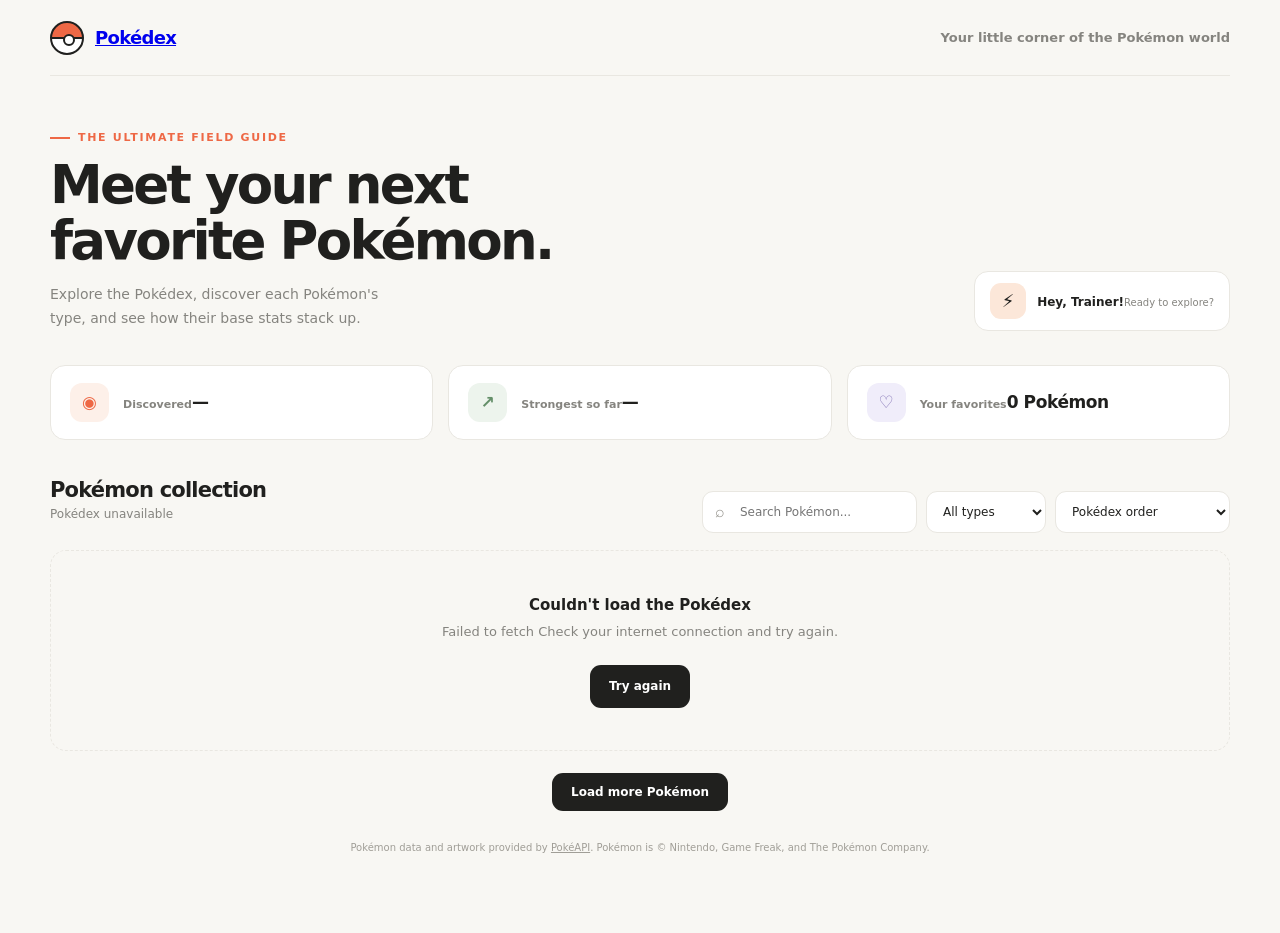
==== index.html @ b1914e67 "renamed index.html" ====
<!DOCTYPE html>
<html lang="en">
<head>
    <meta charset="UTF-8">
    <meta name="viewport" content="width=device-width, initial-scale=1.0">
    <meta name="theme-color" content="#f8f7f3">
    <title>Pokédex — Discover your next favorite</title>
    <style>
        :root {
            color-scheme: light;
            --ink: #20201e;
            --muted: #85847f;
            --paper: #f8f7f3;
            --surface: #fff;
            --line: #e9e7e1;
            --accent: #ee6845;
            --green: #7eaa82;
            --shadow: 0 12px 35px rgb(38 34 25 / 7%);
            font-family: Inter, ui-sans-serif, system-ui, -apple-system, BlinkMacSystemFont, "Segoe UI", sans-serif;
        }

        * { box-sizing: border-box; }
        body { margin: 0; background: var(--paper); color: var(--ink); }
        button, input, select { font: inherit; }
        button { color: inherit; }
        .shell { width: min(1180px, calc(100% - 48px)); margin: 0 auto; }

        .topbar {
            height: 76px;
            display: flex;
            align-items: center;
            justify-content: space-between;
            border-bottom: 1px solid var(--line);
        }
        .brand { display: inline-flex; align-items: center; gap: 11px; font-size: 18px; font-weight: 850; letter-spacing: -0.7px; }
        .brand-mark {
            width: 34px; height: 34px; position: relative; overflow: hidden;
            border: 2px solid var(--ink); border-radius: 50%; background: linear-gradient(to bottom, var(--accent) 0 47%, var(--ink) 47% 54%, #fff 54%);
        }
        .brand-mark::after { content: ""; position: absolute; width: 8px; height: 8px; border: 2px solid var(--ink); border-radius: 50%; background: #fff; top: 11px; left: 11px; }
        .nav-note { color: var(--muted); font-size: 13px; font-weight: 600; }

        main { padding: 55px 0 70px; }
        .intro { display: flex; align-items: flex-end; justify-content: space-between; gap: 28px; margin-bottom: 34px; }
        .eyebrow { display: flex; align-items: center; gap: 8px; margin: 0 0 13px; color: var(--accent); font-size: 11px; font-weight: 800; letter-spacing: 1.7px; text-transform: uppercase; }
        .eyebrow::before { content: ""; width: 20px; height: 2px; background: currentColor; }
        h1 { margin: 0; font-size: clamp(34px, 5vw, 53px); line-height: 1.06; letter-spacing: -2.7px; }
        .intro-copy { max-width: 345px; margin: 14px 0 0; color: var(--muted); font-size: 14px; line-height: 1.7; }
        .trainer-badge { display: flex; align-items: center; gap: 11px; flex: 0 0 auto; padding: 11px 15px; border: 1px solid var(--line); border-radius: 14px; background: var(--surface); }
        .trainer-avatar { display: grid; width: 36px; height: 36px; place-items: center; border-radius: 11px; background: #fce7d9; font-size: 18px; }
        .trainer-title { font-size: 12px; font-weight: 800; }
        .trainer-subtitle { margin-top: 3px; color: var(--muted); font-size: 10px; }

        .summary { display: grid; grid-template-columns: repeat(3, 1fr); gap: 15px; margin-bottom: 38px; }
        .summary-card { display: flex; align-items: center; gap: 14px; padding: 17px 19px; border: 1px solid var(--line); border-radius: 15px; background: var(--surface); }
        .summary-icon { display: grid; width: 39px; height: 39px; place-items: center; border-radius: 12px; background: #fdf0e9; color: var(--accent); font-size: 17px; font-weight: 800; }
        .summary-card:nth-child(2) .summary-icon { background: #edf4ed; color: #648f69; }
        .summary-card:nth-child(3) .summary-icon { background: #f0edfa; color: #8170b4; }
        .summary-label { color: var(--muted); font-size: 11px; font-weight: 650; }
        .summary-value { margin-top: 3px; font-size: 17px; font-weight: 850; letter-spacing: -0.4px; }

        .collection-heading { display: flex; align-items: flex-end; justify-content: space-between; gap: 16px; margin-bottom: 17px; }
        h2 { margin: 0; font-size: 21px; letter-spacing: -0.8px; }
        .result-count { margin-top: 5px; color: var(--muted); font-size: 12px; }
        .filters { display: flex; align-items: center; gap: 9px; }
        .search-wrap { position: relative; }
        .search-icon { position: absolute; top: 50%; left: 13px; color: #95938d; font-size: 16px; transform: translateY(-52%); pointer-events: none; }
        .search-input, .filter-select {
            height: 42px; border: 1px solid var(--line); border-radius: 11px; outline: none; background: var(--surface); color: var(--ink); font-size: 12px;
        }
        .search-input { width: 215px; padding: 0 13px 0 37px; }
        .filter-select { min-width: 120px; padding: 0 30px 0 12px; cursor: pointer; }
        .search-input:focus, .filter-select:focus { border-color: var(--accent); box-shadow: 0 0 0 3px rgb(238 104 69 / 12%); }

        .pokemon-grid { display: grid; grid-template-columns: repeat(4, minmax(0, 1fr)); gap: 16px; }
        .pokemon-card {
            position: relative; overflow: hidden; min-width: 0; padding: 15px 16px 17px;
            border: 1px solid var(--line); border-radius: 17px; background: var(--surface);
            transition: transform 180ms ease, box-shadow 180ms ease;
        }
        .pokemon-card:hover { transform: translateY(-4px); box-shadow: var(--shadow); }
        .card-top { display: flex; align-items: center; justify-content: space-between; position: relative; z-index: 1; }
        .pokemon-number { color: #9b9992; font-size: 11px; font-weight: 750; }
        .favorite-button { display: grid; width: 30px; height: 30px; place-items: center; border: 0; border-radius: 50%; background: #f7f6f2; color: #98968f; font-size: 17px; cursor: pointer; transition: color 150ms, background 150ms; }
        .favorite-button:hover, .favorite-button.is-favorite { background: #fff0ed; color: #e65f4d; }
        .artwork {
            position: relative; display: grid; height: 150px; margin: 0 -3px 5px; place-items: center;
            border-radius: 12px; background: var(--tint, #f4f3ee);
        }
        .artwork::before { content: ""; position: absolute; width: 106px; height: 106px; border-radius: 50%; background: rgb(255 255 255 / 48%); }
        .artwork img { position: relative; width: 138px; height: 138px; object-fit: contain; filter: drop-shadow(0 9px 7px rgb(43 39 29 / 12%)); }
        .pokemon-name { overflow: hidden; margin: 10px 0 9px; font-size: 17px; font-weight: 850; letter-spacing: -0.45px; text-overflow: ellipsis; text-transform: capitalize; white-space: nowrap; }
        .card-details { display: flex; align-items: center; justify-content: space-between; gap: 8px; }
        .type-list { display: flex; gap: 5px; }
        .type-tag { padding: 5px 8px; border-radius: 20px; background: var(--type-bg, #efefec); color: var(--type-ink, #686761); font-size: 9px; font-weight: 800; text-transform: capitalize; }
        .power { color: var(--muted); font-size: 10px; font-weight: 700; white-space: nowrap; }
        .power strong { color: var(--ink); font-size: 13px; }
        .stat-bar { height: 4px; overflow: hidden; margin-top: 13px; border-radius: 4px; background: #efeee9; }
        .stat-fill { height: 100%; border-radius: inherit; background: var(--accent); }
        .stat-label { display: flex; justify-content: space-between; margin-top: 6px; color: #929088; font-size: 9px; }

        .message { grid-column: 1 / -1; padding: 42px 20px; border: 1px dashed var(--line); border-radius: 16px; color: var(--muted); text-align: center; font-size: 13px; line-height: 1.6; }
        .message strong { display: block; margin-bottom: 5px; color: var(--ink); font-size: 15px; }
        .retry-button, .load-more {
            display: block; margin: 22px auto 0; padding: 12px 19px; border: 0; border-radius: 11px;
            background: var(--ink); color: #fff; font-size: 12px; font-weight: 750; cursor: pointer; transition: background 150ms;
        }
        .retry-button:hover, .load-more:hover { background: var(--accent); }
        .load-more:disabled { opacity: .6; cursor: wait; }
        .footer-note { margin-top: 31px; color: #a09e97; font-size: 10px; text-align: center; }
        .footer-note a { color: inherit; }

        @media (max-width: 900px) {
            .pokemon-grid { grid-template-columns: repeat(3, minmax(0, 1fr)); }
        }
        @media (max-width: 650px) {
            .shell { width: min(100% - 32px, 520px); }
            .topbar { height: 65px; }
            .nav-note { font-size: 11px; }
            main { padding-top: 37px; }
            .intro { align-items: flex-start; }
            .trainer-badge { display: none; }
            .summary { gap: 8px; margin-bottom: 31px; }
            .summary-card { align-items: flex-start; flex-direction: column; gap: 8px; padding: 12px; }
            .summary-icon { width: 31px; height: 31px; font-size: 14px; }
            .summary-value { font-size: 15px; }
            .collection-heading { align-items: flex-start; flex-direction: column; }
            .filters { width: 100%; }
            .search-wrap { flex: 1; }
            .search-input { width: 100%; }
            .filter-select { min-width: 105px; }
            .pokemon-grid { grid-template-columns: repeat(2, minmax(0, 1fr)); gap: 11px; }
            .pokemon-card { padding: 12px; }
            .artwork { height: 125px; }
            .artwork img { width: 118px; height: 118px; }
        }
        @media (max-width: 370px) {
            .pokemon-grid { grid-template-columns: 1fr; }
            .summary-label { font-size: 10px; }
        }
        @media (prefers-reduced-motion: reduce) {
            *, *::before, *::after { scroll-behavior: auto !important; transition-duration: 0.01ms !important; }
        }
    </style>
</head>
<body>
    <header class="topbar shell">
        <a class="brand" href="#" aria-label="Pokédex home">
            <span class="brand-mark" aria-hidden="true"></span>
            <span>Pokédex</span>
        </a>
        <span class="nav-note">Your little corner of the Pokémon world</span>
    </header>

    <main class="shell">
        <section class="intro" aria-labelledby="page-title">
            <div>
                <p class="eyebrow">The ultimate field guide</p>
                <h1>Meet your next<br>favorite Pokémon.</h1>
                <p class="intro-copy">Explore the Pokédex, discover each Pokémon's type, and see how their base stats stack up.</p>
            </div>
            <div class="trainer-badge">
                <span class="trainer-avatar" aria-hidden="true">⚡</span>
                <span><span class="trainer-title">Hey, Trainer!</span><span class="trainer-subtitle">Ready to explore?</span></span>
            </div>
        </section>

        <section class="summary" aria-label="Pokédex overview">
            <article class="summary-card">
                <span class="summary-icon" aria-hidden="true">◉</span>
                <span><span class="summary-label">Discovered</span><span class="summary-value" id="discovered-count">—</span></span>
            </article>
            <article class="summary-card">
                <span class="summary-icon" aria-hidden="true">↗</span>
                <span><span class="summary-label">Strongest so far</span><span class="summary-value" id="strongest-name">—</span></span>
            </article>
            <article class="summary-card">
                <span class="summary-icon" aria-hidden="true">♡</span>
                <span><span class="summary-label">Your favorites</span><span class="summary-value" id="favorite-count">0 Pokémon</span></span>
            </article>
        </section>

        <section aria-labelledby="collection-title">
            <div class="collection-heading">
                <div>
                    <h2 id="collection-title">Pokémon collection</h2>
                    <p class="result-count" id="result-count" aria-live="polite">Loading your Pokédex...</p>
                </div>
                <div class="filters">
                    <label class="search-wrap">
                        <span class="search-icon" aria-hidden="true">⌕</span>
                        <input class="search-input" id="search-input" type="search" placeholder="Search Pokémon..." aria-label="Search Pokémon by name, number, or type">
                    </label>
                    <label>
                        <span class="sr-only" hidden>Filter by type</span>
                        <select class="filter-select" id="type-filter" aria-label="Filter by type">
                            <option value="all">All types</option>
                        </select>
                    </label>
                    <label>
                        <span class="sr-only" hidden>Sort Pokémon</span>
                        <select class="filter-select" id="sort-filter" aria-label="Sort Pokémon">
                            <option value="number">Pokédex order</option>
                            <option value="power-desc">Power: high to low</option>
                            <option value="power-asc">Power: low to high</option>
                            <option value="name">Name: A to Z</option>
                        </select>
                    </label>
                </div>
            </div>
            <div class="pokemon-grid" id="pokemon-grid" aria-live="polite" aria-busy="true"></div>
            <button class="load-more" id="load-more" type="button" hidden>Load more Pokémon</button>
        </section>
        <p class="footer-note">Pokémon data and artwork provided by <a href="https://pokeapi.co/" target="_blank" rel="noreferrer">PokéAPI</a>. Pokémon is © Nintendo, Game Freak, and The Pokémon Company.</p>
    </main>

    <script>
        const API_BASE = "https://pokeapi.co/api/v2";
        const PAGE_SIZE = 24;
        const typeColors = {
            normal: ["#efeee9", "#716f68"], fire: ["#fce8df", "#c65b3c"], water: ["#e3eef9", "#4d79aa"],
            electric: ["#fcf2d6", "#a77c18"], grass: ["#e7f1e3", "#5e8954"], ice: ["#e2f3f3", "#548c8d"],
            fighting: ["#f7e4e2", "#a74e49"], poison: ["#f0e5f2", "#875a91"], ground: ["#f4ebdc", "#987744"],
            flying: ["#eceafa", "#7167a5"], psychic: ["#fae5ed", "#ae5378"], bug: ["#edf1dc", "#768644"],
            rock: ["#eee9dc", "#877a54"], ghost: ["#eae7f3", "#6d638e"], dragon: ["#e8e6f7", "#6757a6"],
            dark: ["#e9e6e4", "#665d58"], steel: ["#e7ebef", "#687583"], fairy: ["#f8e7f0", "#a65d80"]
        };

        const pokemonGrid = document.getElementById("pokemon-grid");
        const searchInput = document.getElementById("search-input");
        const typeFilter = document.getElementById("type-filter");
        const sortFilter = document.getElementById("sort-filter");
        const loadMoreButton = document.getElementById("load-more");
        const resultCount = document.getElementById("result-count");
        const pokemon = [];
        const favorites = new Set();
        let offset = 0;
        let totalPokemon = 0;
        let isLoading = false;

        function capitalize(value) {
            return value.charAt(0).toUpperCase() + value.slice(1);
        }

        function setMessage(title, description, canRetry = false) {
            pokemonGrid.replaceChildren();
            const message = document.createElement("div");
            message.className = "message";
            const heading = document.createElement("strong");
            heading.textContent = title;
            message.append(heading, document.createTextNode(description));
            if (canRetry) {
                const retry = document.createElement("button");
                retry.className = "retry-button";
                retry.type = "button";
                retry.textContent = "Try again";
                retry.addEventListener("click", loadPokemon);
                message.append(retry);
            }
            pokemonGrid.append(message);
        }

        function updateSummary() {
            document.getElementById("discovered-count").textContent = pokemon.length.toLocaleString();
            document.getElementById("favorite-count").textContent = `${favorites.size} ${favorites.size === 1 ? "Pokémon" : "Pokémon"}`;
            const strongest = pokemon.reduce((best, entry) => entry.power > (best?.power ?? -1) ? entry : best, null);
            document.getElementById("strongest-name").textContent = strongest ? `${capitalize(strongest.name)} · ${strongest.power}` : "—";
        }

        function updateTypeOptions() {
            const selected = typeFilter.value;
            const types = [...new Set(pokemon.flatMap((entry) => entry.types))].sort();
            typeFilter.replaceChildren(new Option("All types", "all"));
            types.forEach((type) => typeFilter.add(new Option(capitalize(type), type)));
            typeFilter.value = types.includes(selected) ? selected : "all";
        }

        function createCard(entry) {
            const card = document.createElement("article");
            card.className = "pokemon-card";

            const top = document.createElement("div");
            top.className = "card-top";
            const number = document.createElement("span");
            number.className = "pokemon-number";
            number.textContent = `#${String(entry.id).padStart(3, "0")}`;

            const favoriteButton = document.createElement("button");
            favoriteButton.className = `favorite-button${favorites.has(entry.id) ? " is-favorite" : ""}`;
            favoriteButton.type = "button";
            favoriteButton.textContent = favorites.has(entry.id) ? "♥" : "♡";
            favoriteButton.setAttribute("aria-label", `${favorites.has(entry.id) ? "Remove" : "Add"} ${capitalize(entry.name)} ${favorites.has(entry.id) ? "from" : "to"} favorites`);
            favoriteButton.setAttribute("aria-pressed", String(favorites.has(entry.id)));
            favoriteButton.addEventListener("click", () => {
                favorites.has(entry.id) ? favorites.delete(entry.id) : favorites.add(entry.id);
                updateSummary();
                renderPokemon();
            });
            top.append(number, favoriteButton);

            const artwork = document.createElement("div");
            artwork.className = "artwork";
            const primaryColor = typeColors[entry.types[0]]?.[0] ?? "#f4f3ee";
            artwork.style.setProperty("--tint", primaryColor);
            const image = document.createElement("img");
            image.src = entry.image;
            image.alt = capitalize(entry.name);
            image.loading = "lazy";
            image.decoding = "async";
            artwork.append(image);

            const name = document.createElement("h3");
            name.className = "pokemon-name";
            name.textContent = entry.name;

            const details = document.createElement("div");
            details.className = "card-details";
            const tags = document.createElement("div");
            tags.className = "type-list";
            entry.types.forEach((type) => {
                const tag = document.createElement("span");
                tag.className = "type-tag";
                tag.textContent = type;
                tag.style.setProperty("--type-bg", typeColors[type]?.[0] ?? "#efefec");
                tag.style.setProperty("--type-ink", typeColors[type]?.[1] ?? "#686761");
                tags.append(tag);
            });
            const power = document.createElement("span");
            power.className = "power";
            power.innerHTML = `PWR <strong>${entry.power}</strong>`;
            details.append(tags, power);

            const statBar = document.createElement("div");
            statBar.className = "stat-bar";
            statBar.setAttribute("role", "img");
            statBar.setAttribute("aria-label", `Base stat total: ${entry.power} out of 720`);
            const statFill = document.createElement("div");
            statFill.className = "stat-fill";
            statFill.style.width = `${Math.min(entry.power / 720 * 100, 100)}%`;
            statBar.append(statFill);
            const statLabel = document.createElement("div");
            statLabel.className = "stat-label";
            statLabel.innerHTML = `<span>Base stat total</span><span>${entry.power} / 720</span>`;

            card.append(top, artwork, name, details, statBar, statLabel);
            return card;
        }

        function renderPokemon() {
            const query = searchInput.value.trim().toLowerCase();
            const selectedType = typeFilter.value;
            const sort = sortFilter.value;
            const filtered = pokemon.filter((entry) => {
                const matchesQuery = !query || entry.name.includes(query) || String(entry.id).includes(query) || entry.types.some((type) => type.includes(query));
                const matchesType = selectedType === "all" || entry.types.includes(selectedType);
                return matchesQuery && matchesType;
            });

            if (sort === "power-desc") filtered.sort((a, b) => b.power - a.power);
            if (sort === "power-asc") filtered.sort((a, b) => a.power - b.power);
            if (sort === "name") filtered.sort((a, b) => a.name.localeCompare(b.name));
            if (sort === "number") filtered.sort((a, b) => a.id - b.id);

            pokemonGrid.replaceChildren();
            if (filtered.length === 0) {
                setMessage("No Pokémon found", "Try another name or choose a different type.");
            } else {
                filtered.forEach((entry) => pokemonGrid.append(createCard(entry)));
            }
            resultCount.textContent = `Showing ${filtered.length} of ${pokemon.length} discovered Pokémon`;
            loadMoreButton.hidden = offset >= totalPokemon || pokemon.length === 0;
            pokemonGrid.setAttribute("aria-busy", String(isLoading));
        }

        async function loadPokemon() {
            if (isLoading) return;
            isLoading = true;
            loadMoreButton.disabled = true;
            loadMoreButton.textContent = "Loading Pokémon...";
            pokemonGrid.setAttribute("aria-busy", "true");
            if (pokemon.length === 0) {
                resultCount.textContent = "Loading your Pokédex...";
                setMessage("Finding Pokémon...", "Fetching the Pokédex and getting your collection ready.");
            }

            try {
                const response = await fetch(`${API_BASE}/pokemon?limit=${PAGE_SIZE}&offset=${offset}`);
                if (!response.ok) throw new Error(`PokéAPI returned ${response.status}.`);
                const page = await response.json();
                const details = await Promise.allSettled(page.results.map(async (item) => {
                    const detailResponse = await fetch(item.url);
                    if (!detailResponse.ok) throw new Error(`Could not load ${item.name}.`);
                    const detail = await detailResponse.json();
                    const image = detail.sprites.other?.["official-artwork"]?.front_default || detail.sprites.front_default;
                    if (!image) throw new Error(`No image is available for ${item.name}.`);
                    return {
                        id: detail.id,
                        name: detail.name,
                        image,
                        types: detail.types.map((type) => type.type.name),
                        power: detail.stats.reduce((sum, stat) => sum + stat.base_stat, 0)
                    };
                }));
                const loaded = details.filter((result) => result.status === "fulfilled").map((result) => result.value);
                if (loaded.length === 0 && page.results.length > 0) throw new Error("Pokémon details could not be loaded.");
                pokemon.push(...loaded);
                offset += page.results.length;
                totalPokemon = page.count;
                updateTypeOptions();
                updateSummary();
                renderPokemon();
                if (loaded.length < page.results.length) {
                    resultCount.textContent = `Showing ${pokemon.length} Pokémon · Some entries could not be loaded`;
                }
            } catch (error) {
                if (pokemon.length === 0) {
                    resultCount.textContent = "Pokédex unavailable";
                    setMessage("Couldn't load the Pokédex", `${error.message} Check your internet connection and try again.`, true);
                } else {
                    resultCount.textContent = `Showing ${pokemon.length} Pokémon · More couldn't be loaded`;
                    renderPokemon();
                }
            } finally {
                isLoading = false;
                loadMoreButton.disabled = false;
                loadMoreButton.textContent = "Load more Pokémon";
                pokemonGrid.setAttribute("aria-busy", "false");
                loadMoreButton.hidden = offset >= totalPokemon || pokemon.length === 0;
            }
        }

        searchInput.addEventListener("input", renderPokemon);
        typeFilter.addEventListener("change", renderPokemon);
        sortFilter.addEventListener("change", renderPokemon);
        loadMoreButton.addEventListener("click", loadPokemon);
        loadPokemon();
    </script>
</body>
</html>
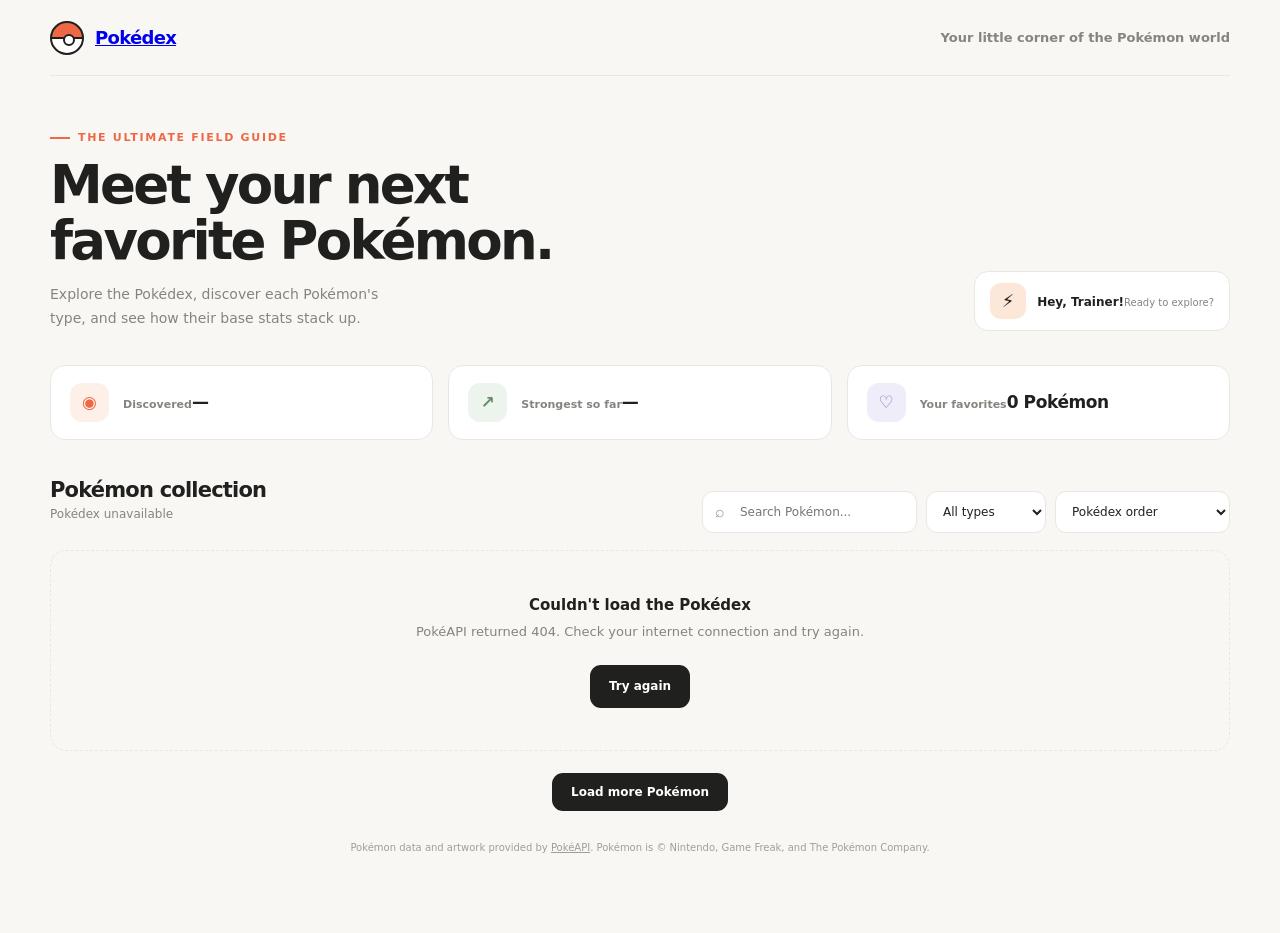
==== commit 7c74bd08: "Configure Pokémon app for Render" ====
--- a/index.html
+++ b/index.html
@@ -215,7 +215,7 @@
     </main>
 
     <script>
-        const API_BASE = "https://pokeapi.co/api/v2";
+        const API_BASE = "/api";
         const PAGE_SIZE = 24;
         const typeColors = {
             normal: ["#efeee9", "#716f68"], fire: ["#fce8df", "#c65b3c"], water: ["#e3eef9", "#4d79aa"],
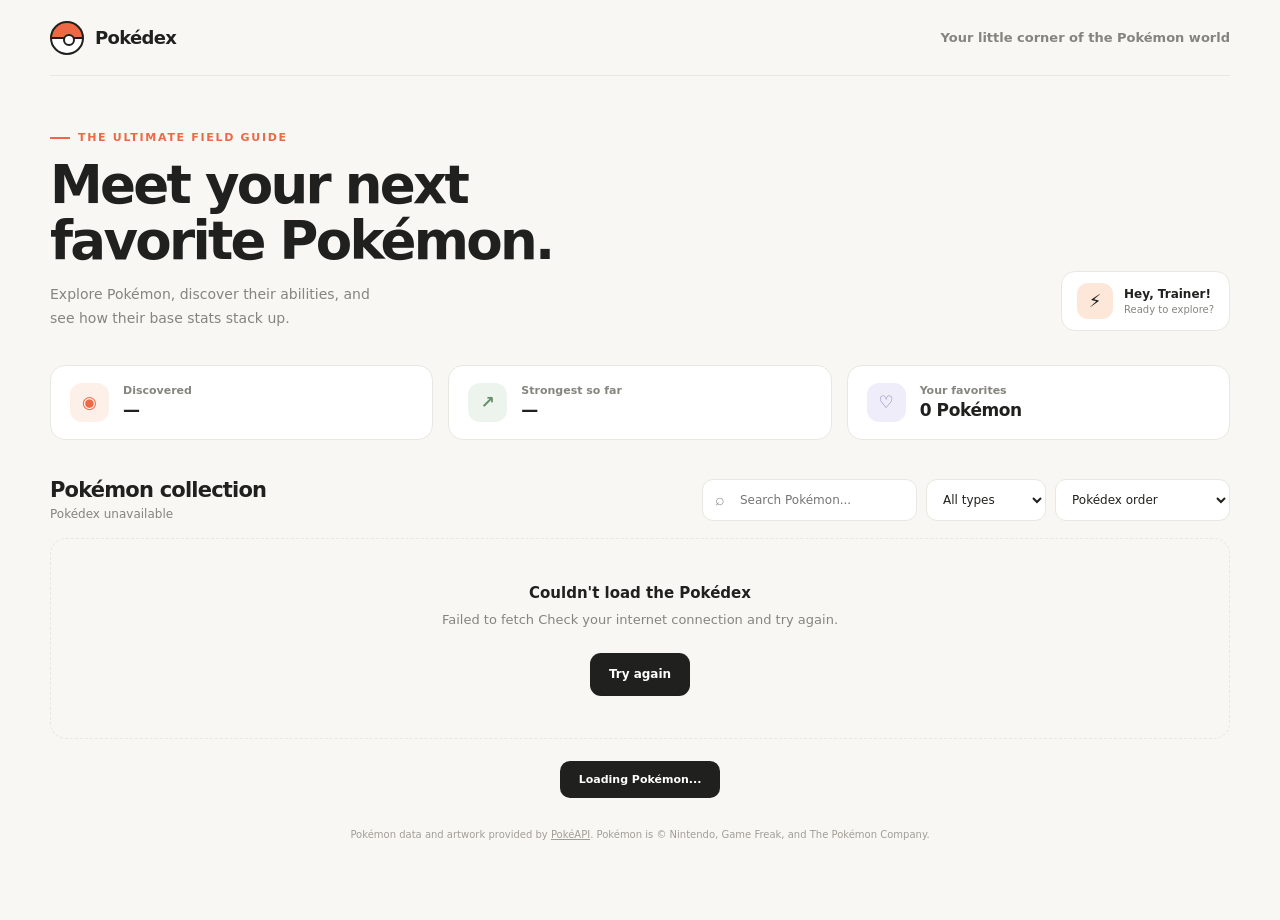
==== commit a720564a: "Separated style from html" ====
--- a/index.html
+++ b/index.html
@@ -4,144 +4,10 @@
     <meta charset="UTF-8">
     <meta name="viewport" content="width=device-width, initial-scale=1.0">
     <meta name="theme-color" content="#f8f7f3">
+    <meta name="description" content="Explore Pokémon, discover their abilities, and compare their power in this Pokédex.">
     <title>Pokédex — Discover your next favorite</title>
-    <style>
-        :root {
-            color-scheme: light;
-            --ink: #20201e;
-            --muted: #85847f;
-            --paper: #f8f7f3;
-            --surface: #fff;
-            --line: #e9e7e1;
-            --accent: #ee6845;
-            --green: #7eaa82;
-            --shadow: 0 12px 35px rgb(38 34 25 / 7%);
-            font-family: Inter, ui-sans-serif, system-ui, -apple-system, BlinkMacSystemFont, "Segoe UI", sans-serif;
-        }
-
-        * { box-sizing: border-box; }
-        body { margin: 0; background: var(--paper); color: var(--ink); }
-        button, input, select { font: inherit; }
-        button { color: inherit; }
-        .shell { width: min(1180px, calc(100% - 48px)); margin: 0 auto; }
-
-        .topbar {
-            height: 76px;
-            display: flex;
-            align-items: center;
-            justify-content: space-between;
-            border-bottom: 1px solid var(--line);
-        }
-        .brand { display: inline-flex; align-items: center; gap: 11px; font-size: 18px; font-weight: 850; letter-spacing: -0.7px; }
-        .brand-mark {
-            width: 34px; height: 34px; position: relative; overflow: hidden;
-            border: 2px solid var(--ink); border-radius: 50%; background: linear-gradient(to bottom, var(--accent) 0 47%, var(--ink) 47% 54%, #fff 54%);
-        }
-        .brand-mark::after { content: ""; position: absolute; width: 8px; height: 8px; border: 2px solid var(--ink); border-radius: 50%; background: #fff; top: 11px; left: 11px; }
-        .nav-note { color: var(--muted); font-size: 13px; font-weight: 600; }
-
-        main { padding: 55px 0 70px; }
-        .intro { display: flex; align-items: flex-end; justify-content: space-between; gap: 28px; margin-bottom: 34px; }
-        .eyebrow { display: flex; align-items: center; gap: 8px; margin: 0 0 13px; color: var(--accent); font-size: 11px; font-weight: 800; letter-spacing: 1.7px; text-transform: uppercase; }
-        .eyebrow::before { content: ""; width: 20px; height: 2px; background: currentColor; }
-        h1 { margin: 0; font-size: clamp(34px, 5vw, 53px); line-height: 1.06; letter-spacing: -2.7px; }
-        .intro-copy { max-width: 345px; margin: 14px 0 0; color: var(--muted); font-size: 14px; line-height: 1.7; }
-        .trainer-badge { display: flex; align-items: center; gap: 11px; flex: 0 0 auto; padding: 11px 15px; border: 1px solid var(--line); border-radius: 14px; background: var(--surface); }
-        .trainer-avatar { display: grid; width: 36px; height: 36px; place-items: center; border-radius: 11px; background: #fce7d9; font-size: 18px; }
-        .trainer-title { font-size: 12px; font-weight: 800; }
-        .trainer-subtitle { margin-top: 3px; color: var(--muted); font-size: 10px; }
-
-        .summary { display: grid; grid-template-columns: repeat(3, 1fr); gap: 15px; margin-bottom: 38px; }
-        .summary-card { display: flex; align-items: center; gap: 14px; padding: 17px 19px; border: 1px solid var(--line); border-radius: 15px; background: var(--surface); }
-        .summary-icon { display: grid; width: 39px; height: 39px; place-items: center; border-radius: 12px; background: #fdf0e9; color: var(--accent); font-size: 17px; font-weight: 800; }
-        .summary-card:nth-child(2) .summary-icon { background: #edf4ed; color: #648f69; }
-        .summary-card:nth-child(3) .summary-icon { background: #f0edfa; color: #8170b4; }
-        .summary-label { color: var(--muted); font-size: 11px; font-weight: 650; }
-        .summary-value { margin-top: 3px; font-size: 17px; font-weight: 850; letter-spacing: -0.4px; }
-
-        .collection-heading { display: flex; align-items: flex-end; justify-content: space-between; gap: 16px; margin-bottom: 17px; }
-        h2 { margin: 0; font-size: 21px; letter-spacing: -0.8px; }
-        .result-count { margin-top: 5px; color: var(--muted); font-size: 12px; }
-        .filters { display: flex; align-items: center; gap: 9px; }
-        .search-wrap { position: relative; }
-        .search-icon { position: absolute; top: 50%; left: 13px; color: #95938d; font-size: 16px; transform: translateY(-52%); pointer-events: none; }
-        .search-input, .filter-select {
-            height: 42px; border: 1px solid var(--line); border-radius: 11px; outline: none; background: var(--surface); color: var(--ink); font-size: 12px;
-        }
-        .search-input { width: 215px; padding: 0 13px 0 37px; }
-        .filter-select { min-width: 120px; padding: 0 30px 0 12px; cursor: pointer; }
-        .search-input:focus, .filter-select:focus { border-color: var(--accent); box-shadow: 0 0 0 3px rgb(238 104 69 / 12%); }
-
-        .pokemon-grid { display: grid; grid-template-columns: repeat(4, minmax(0, 1fr)); gap: 16px; }
-        .pokemon-card {
-            position: relative; overflow: hidden; min-width: 0; padding: 15px 16px 17px;
-            border: 1px solid var(--line); border-radius: 17px; background: var(--surface);
-            transition: transform 180ms ease, box-shadow 180ms ease;
-        }
-        .pokemon-card:hover { transform: translateY(-4px); box-shadow: var(--shadow); }
-        .card-top { display: flex; align-items: center; justify-content: space-between; position: relative; z-index: 1; }
-        .pokemon-number { color: #9b9992; font-size: 11px; font-weight: 750; }
-        .favorite-button { display: grid; width: 30px; height: 30px; place-items: center; border: 0; border-radius: 50%; background: #f7f6f2; color: #98968f; font-size: 17px; cursor: pointer; transition: color 150ms, background 150ms; }
-        .favorite-button:hover, .favorite-button.is-favorite { background: #fff0ed; color: #e65f4d; }
-        .artwork {
-            position: relative; display: grid; height: 150px; margin: 0 -3px 5px; place-items: center;
-            border-radius: 12px; background: var(--tint, #f4f3ee);
-        }
-        .artwork::before { content: ""; position: absolute; width: 106px; height: 106px; border-radius: 50%; background: rgb(255 255 255 / 48%); }
-        .artwork img { position: relative; width: 138px; height: 138px; object-fit: contain; filter: drop-shadow(0 9px 7px rgb(43 39 29 / 12%)); }
-        .pokemon-name { overflow: hidden; margin: 10px 0 9px; font-size: 17px; font-weight: 850; letter-spacing: -0.45px; text-overflow: ellipsis; text-transform: capitalize; white-space: nowrap; }
-        .card-details { display: flex; align-items: center; justify-content: space-between; gap: 8px; }
-        .type-list { display: flex; gap: 5px; }
-        .type-tag { padding: 5px 8px; border-radius: 20px; background: var(--type-bg, #efefec); color: var(--type-ink, #686761); font-size: 9px; font-weight: 800; text-transform: capitalize; }
-        .power { color: var(--muted); font-size: 10px; font-weight: 700; white-space: nowrap; }
-        .power strong { color: var(--ink); font-size: 13px; }
-        .stat-bar { height: 4px; overflow: hidden; margin-top: 13px; border-radius: 4px; background: #efeee9; }
-        .stat-fill { height: 100%; border-radius: inherit; background: var(--accent); }
-        .stat-label { display: flex; justify-content: space-between; margin-top: 6px; color: #929088; font-size: 9px; }
-
-        .message { grid-column: 1 / -1; padding: 42px 20px; border: 1px dashed var(--line); border-radius: 16px; color: var(--muted); text-align: center; font-size: 13px; line-height: 1.6; }
-        .message strong { display: block; margin-bottom: 5px; color: var(--ink); font-size: 15px; }
-        .retry-button, .load-more {
-            display: block; margin: 22px auto 0; padding: 12px 19px; border: 0; border-radius: 11px;
-            background: var(--ink); color: #fff; font-size: 12px; font-weight: 750; cursor: pointer; transition: background 150ms;
-        }
-        .retry-button:hover, .load-more:hover { background: var(--accent); }
-        .load-more:disabled { opacity: .6; cursor: wait; }
-        .footer-note { margin-top: 31px; color: #a09e97; font-size: 10px; text-align: center; }
-        .footer-note a { color: inherit; }
-
-        @media (max-width: 900px) {
-            .pokemon-grid { grid-template-columns: repeat(3, minmax(0, 1fr)); }
-        }
-        @media (max-width: 650px) {
-            .shell { width: min(100% - 32px, 520px); }
-            .topbar { height: 65px; }
-            .nav-note { font-size: 11px; }
-            main { padding-top: 37px; }
-            .intro { align-items: flex-start; }
-            .trainer-badge { display: none; }
-            .summary { gap: 8px; margin-bottom: 31px; }
-            .summary-card { align-items: flex-start; flex-direction: column; gap: 8px; padding: 12px; }
-            .summary-icon { width: 31px; height: 31px; font-size: 14px; }
-            .summary-value { font-size: 15px; }
-            .collection-heading { align-items: flex-start; flex-direction: column; }
-            .filters { width: 100%; }
-            .search-wrap { flex: 1; }
-            .search-input { width: 100%; }
-            .filter-select { min-width: 105px; }
-            .pokemon-grid { grid-template-columns: repeat(2, minmax(0, 1fr)); gap: 11px; }
-            .pokemon-card { padding: 12px; }
-            .artwork { height: 125px; }
-            .artwork img { width: 118px; height: 118px; }
-        }
-        @media (max-width: 370px) {
-            .pokemon-grid { grid-template-columns: 1fr; }
-            .summary-label { font-size: 10px; }
-        }
-        @media (prefers-reduced-motion: reduce) {
-            *, *::before, *::after { scroll-behavior: auto !important; transition-duration: 0.01ms !important; }
-        }
-    </style>
+    <link rel="stylesheet" href="style.css">
+    <script src="script.js" defer></script>
 </head>
 <body>
     <header class="topbar shell">
@@ -156,8 +22,8 @@
         <section class="intro" aria-labelledby="page-title">
             <div>
                 <p class="eyebrow">The ultimate field guide</p>
-                <h1>Meet your next<br>favorite Pokémon.</h1>
-                <p class="intro-copy">Explore the Pokédex, discover each Pokémon's type, and see how their base stats stack up.</p>
+                <h1 id="page-title">Meet your next<br>favorite Pokémon.</h1>
+                <p class="intro-copy">Explore Pokémon, discover their abilities, and see how their base stats stack up.</p>
             </div>
             <div class="trainer-badge">
                 <span class="trainer-avatar" aria-hidden="true">⚡</span>
@@ -189,16 +55,16 @@
                 <div class="filters">
                     <label class="search-wrap">
                         <span class="search-icon" aria-hidden="true">⌕</span>
-                        <input class="search-input" id="search-input" type="search" placeholder="Search Pokémon..." aria-label="Search Pokémon by name, number, or type">
+                        <input class="search-input" id="search-input" type="search" placeholder="Search Pokémon..." aria-label="Search Pokémon by name">
                     </label>
                     <label>
-                        <span class="sr-only" hidden>Filter by type</span>
+                        <span class="sr-only">Filter by type</span>
                         <select class="filter-select" id="type-filter" aria-label="Filter by type">
                             <option value="all">All types</option>
                         </select>
                     </label>
                     <label>
-                        <span class="sr-only" hidden>Sort Pokémon</span>
+                        <span class="sr-only">Sort Pokémon</span>
                         <select class="filter-select" id="sort-filter" aria-label="Sort Pokémon">
                             <option value="number">Pokédex order</option>
                             <option value="power-desc">Power: high to low</option>
@@ -213,227 +79,5 @@
         </section>
         <p class="footer-note">Pokémon data and artwork provided by <a href="https://pokeapi.co/" target="_blank" rel="noreferrer">PokéAPI</a>. Pokémon is © Nintendo, Game Freak, and The Pokémon Company.</p>
     </main>
-
-    <script>
-        const API_BASE = "/api";
-        const PAGE_SIZE = 24;
-        const typeColors = {
-            normal: ["#efeee9", "#716f68"], fire: ["#fce8df", "#c65b3c"], water: ["#e3eef9", "#4d79aa"],
-            electric: ["#fcf2d6", "#a77c18"], grass: ["#e7f1e3", "#5e8954"], ice: ["#e2f3f3", "#548c8d"],
-            fighting: ["#f7e4e2", "#a74e49"], poison: ["#f0e5f2", "#875a91"], ground: ["#f4ebdc", "#987744"],
-            flying: ["#eceafa", "#7167a5"], psychic: ["#fae5ed", "#ae5378"], bug: ["#edf1dc", "#768644"],
-            rock: ["#eee9dc", "#877a54"], ghost: ["#eae7f3", "#6d638e"], dragon: ["#e8e6f7", "#6757a6"],
-            dark: ["#e9e6e4", "#665d58"], steel: ["#e7ebef", "#687583"], fairy: ["#f8e7f0", "#a65d80"]
-        };
-
-        const pokemonGrid = document.getElementById("pokemon-grid");
-        const searchInput = document.getElementById("search-input");
-        const typeFilter = document.getElementById("type-filter");
-        const sortFilter = document.getElementById("sort-filter");
-        const loadMoreButton = document.getElementById("load-more");
-        const resultCount = document.getElementById("result-count");
-        const pokemon = [];
-        const favorites = new Set();
-        let offset = 0;
-        let totalPokemon = 0;
-        let isLoading = false;
-
-        function capitalize(value) {
-            return value.charAt(0).toUpperCase() + value.slice(1);
-        }
-
-        function setMessage(title, description, canRetry = false) {
-            pokemonGrid.replaceChildren();
-            const message = document.createElement("div");
-            message.className = "message";
-            const heading = document.createElement("strong");
-            heading.textContent = title;
-            message.append(heading, document.createTextNode(description));
-            if (canRetry) {
-                const retry = document.createElement("button");
-                retry.className = "retry-button";
-                retry.type = "button";
-                retry.textContent = "Try again";
-                retry.addEventListener("click", loadPokemon);
-                message.append(retry);
-            }
-            pokemonGrid.append(message);
-        }
-
-        function updateSummary() {
-            document.getElementById("discovered-count").textContent = pokemon.length.toLocaleString();
-            document.getElementById("favorite-count").textContent = `${favorites.size} ${favorites.size === 1 ? "Pokémon" : "Pokémon"}`;
-            const strongest = pokemon.reduce((best, entry) => entry.power > (best?.power ?? -1) ? entry : best, null);
-            document.getElementById("strongest-name").textContent = strongest ? `${capitalize(strongest.name)} · ${strongest.power}` : "—";
-        }
-
-        function updateTypeOptions() {
-            const selected = typeFilter.value;
-            const types = [...new Set(pokemon.flatMap((entry) => entry.types))].sort();
-            typeFilter.replaceChildren(new Option("All types", "all"));
-            types.forEach((type) => typeFilter.add(new Option(capitalize(type), type)));
-            typeFilter.value = types.includes(selected) ? selected : "all";
-        }
-
-        function createCard(entry) {
-            const card = document.createElement("article");
-            card.className = "pokemon-card";
-
-            const top = document.createElement("div");
-            top.className = "card-top";
-            const number = document.createElement("span");
-            number.className = "pokemon-number";
-            number.textContent = `#${String(entry.id).padStart(3, "0")}`;
-
-            const favoriteButton = document.createElement("button");
-            favoriteButton.className = `favorite-button${favorites.has(entry.id) ? " is-favorite" : ""}`;
-            favoriteButton.type = "button";
-            favoriteButton.textContent = favorites.has(entry.id) ? "♥" : "♡";
-            favoriteButton.setAttribute("aria-label", `${favorites.has(entry.id) ? "Remove" : "Add"} ${capitalize(entry.name)} ${favorites.has(entry.id) ? "from" : "to"} favorites`);
-            favoriteButton.setAttribute("aria-pressed", String(favorites.has(entry.id)));
-            favoriteButton.addEventListener("click", () => {
-                favorites.has(entry.id) ? favorites.delete(entry.id) : favorites.add(entry.id);
-                updateSummary();
-                renderPokemon();
-            });
-            top.append(number, favoriteButton);
-
-            const artwork = document.createElement("div");
-            artwork.className = "artwork";
-            const primaryColor = typeColors[entry.types[0]]?.[0] ?? "#f4f3ee";
-            artwork.style.setProperty("--tint", primaryColor);
-            const image = document.createElement("img");
-            image.src = entry.image;
-            image.alt = capitalize(entry.name);
-            image.loading = "lazy";
-            image.decoding = "async";
-            artwork.append(image);
-
-            const name = document.createElement("h3");
-            name.className = "pokemon-name";
-            name.textContent = entry.name;
-
-            const details = document.createElement("div");
-            details.className = "card-details";
-            const tags = document.createElement("div");
-            tags.className = "type-list";
-            entry.types.forEach((type) => {
-                const tag = document.createElement("span");
-                tag.className = "type-tag";
-                tag.textContent = type;
-                tag.style.setProperty("--type-bg", typeColors[type]?.[0] ?? "#efefec");
-                tag.style.setProperty("--type-ink", typeColors[type]?.[1] ?? "#686761");
-                tags.append(tag);
-            });
-            const power = document.createElement("span");
-            power.className = "power";
-            power.innerHTML = `PWR <strong>${entry.power}</strong>`;
-            details.append(tags, power);
-
-            const statBar = document.createElement("div");
-            statBar.className = "stat-bar";
-            statBar.setAttribute("role", "img");
-            statBar.setAttribute("aria-label", `Base stat total: ${entry.power} out of 720`);
-            const statFill = document.createElement("div");
-            statFill.className = "stat-fill";
-            statFill.style.width = `${Math.min(entry.power / 720 * 100, 100)}%`;
-            statBar.append(statFill);
-            const statLabel = document.createElement("div");
-            statLabel.className = "stat-label";
-            statLabel.innerHTML = `<span>Base stat total</span><span>${entry.power} / 720</span>`;
-
-            card.append(top, artwork, name, details, statBar, statLabel);
-            return card;
-        }
-
-        function renderPokemon() {
-            const query = searchInput.value.trim().toLowerCase();
-            const selectedType = typeFilter.value;
-            const sort = sortFilter.value;
-            const filtered = pokemon.filter((entry) => {
-                const matchesQuery = !query || entry.name.includes(query) || String(entry.id).includes(query) || entry.types.some((type) => type.includes(query));
-                const matchesType = selectedType === "all" || entry.types.includes(selectedType);
-                return matchesQuery && matchesType;
-            });
-
-            if (sort === "power-desc") filtered.sort((a, b) => b.power - a.power);
-            if (sort === "power-asc") filtered.sort((a, b) => a.power - b.power);
-            if (sort === "name") filtered.sort((a, b) => a.name.localeCompare(b.name));
-            if (sort === "number") filtered.sort((a, b) => a.id - b.id);
-
-            pokemonGrid.replaceChildren();
-            if (filtered.length === 0) {
-                setMessage("No Pokémon found", "Try another name or choose a different type.");
-            } else {
-                filtered.forEach((entry) => pokemonGrid.append(createCard(entry)));
-            }
-            resultCount.textContent = `Showing ${filtered.length} of ${pokemon.length} discovered Pokémon`;
-            loadMoreButton.hidden = offset >= totalPokemon || pokemon.length === 0;
-            pokemonGrid.setAttribute("aria-busy", String(isLoading));
-        }
-
-        async function loadPokemon() {
-            if (isLoading) return;
-            isLoading = true;
-            loadMoreButton.disabled = true;
-            loadMoreButton.textContent = "Loading Pokémon...";
-            pokemonGrid.setAttribute("aria-busy", "true");
-            if (pokemon.length === 0) {
-                resultCount.textContent = "Loading your Pokédex...";
-                setMessage("Finding Pokémon...", "Fetching the Pokédex and getting your collection ready.");
-            }
-
-            try {
-                const response = await fetch(`${API_BASE}/pokemon?limit=${PAGE_SIZE}&offset=${offset}`);
-                if (!response.ok) throw new Error(`PokéAPI returned ${response.status}.`);
-                const page = await response.json();
-                const details = await Promise.allSettled(page.results.map(async (item) => {
-                    const detailResponse = await fetch(item.url);
-                    if (!detailResponse.ok) throw new Error(`Could not load ${item.name}.`);
-                    const detail = await detailResponse.json();
-                    const image = detail.sprites.other?.["official-artwork"]?.front_default || detail.sprites.front_default;
-                    if (!image) throw new Error(`No image is available for ${item.name}.`);
-                    return {
-                        id: detail.id,
-                        name: detail.name,
-                        image,
-                        types: detail.types.map((type) => type.type.name),
-                        power: detail.stats.reduce((sum, stat) => sum + stat.base_stat, 0)
-                    };
-                }));
-                const loaded = details.filter((result) => result.status === "fulfilled").map((result) => result.value);
-                if (loaded.length === 0 && page.results.length > 0) throw new Error("Pokémon details could not be loaded.");
-                pokemon.push(...loaded);
-                offset += page.results.length;
-                totalPokemon = page.count;
-                updateTypeOptions();
-                updateSummary();
-                renderPokemon();
-                if (loaded.length < page.results.length) {
-                    resultCount.textContent = `Showing ${pokemon.length} Pokémon · Some entries could not be loaded`;
-                }
-            } catch (error) {
-                if (pokemon.length === 0) {
-                    resultCount.textContent = "Pokédex unavailable";
-                    setMessage("Couldn't load the Pokédex", `${error.message} Check your internet connection and try again.`, true);
-                } else {
-                    resultCount.textContent = `Showing ${pokemon.length} Pokémon · More couldn't be loaded`;
-                    renderPokemon();
-                }
-            } finally {
-                isLoading = false;
-                loadMoreButton.disabled = false;
-                loadMoreButton.textContent = "Load more Pokémon";
-                pokemonGrid.setAttribute("aria-busy", "false");
-                loadMoreButton.hidden = offset >= totalPokemon || pokemon.length === 0;
-            }
-        }
-
-        searchInput.addEventListener("input", renderPokemon);
-        typeFilter.addEventListener("change", renderPokemon);
-        sortFilter.addEventListener("change", renderPokemon);
-        loadMoreButton.addEventListener("click", loadPokemon);
-        loadPokemon();
-    </script>
 </body>
 </html>
--- a/style.css
+++ b/style.css
@@ -0,0 +1,143 @@
+:root {
+    color-scheme: light;
+    --ink: #20201e;
+    --muted: #85847f;
+    --paper: #f8f7f3;
+    --surface: #fff;
+    --line: #e9e7e1;
+    --accent: #ee6845;
+    --shadow: 0 12px 35px rgb(38 34 25 / 7%);
+    font-family: Inter, ui-sans-serif, system-ui, -apple-system, BlinkMacSystemFont, "Segoe UI", sans-serif;
+}
+
+* { box-sizing: border-box; }
+body { margin: 0; background: var(--paper); color: var(--ink); }
+button, input, select { font: inherit; }
+button { color: inherit; }
+.shell { width: min(1180px, calc(100% - 48px)); margin: 0 auto; }
+
+.topbar {
+    height: 76px;
+    display: flex;
+    align-items: center;
+    justify-content: space-between;
+    border-bottom: 1px solid var(--line);
+}
+.brand { display: inline-flex; align-items: center; gap: 11px; color: inherit; font-size: 18px; font-weight: 850; letter-spacing: -.7px; text-decoration: none; }
+.brand-mark {
+    width: 34px; height: 34px; position: relative; overflow: hidden;
+    border: 2px solid var(--ink); border-radius: 50%; background: linear-gradient(to bottom, var(--accent) 0 47%, var(--ink) 47% 54%, #fff 54%);
+}
+.brand-mark::after { content: ""; position: absolute; top: 11px; left: 11px; width: 8px; height: 8px; border: 2px solid var(--ink); border-radius: 50%; background: #fff; }
+.nav-note { color: var(--muted); font-size: 13px; font-weight: 600; }
+
+main { padding: 55px 0 70px; }
+.intro { display: flex; align-items: flex-end; justify-content: space-between; gap: 28px; margin-bottom: 34px; }
+.eyebrow { display: flex; align-items: center; gap: 8px; margin: 0 0 13px; color: var(--accent); font-size: 11px; font-weight: 800; letter-spacing: 1.7px; text-transform: uppercase; }
+.eyebrow::before { content: ""; width: 20px; height: 2px; background: currentColor; }
+h1 { margin: 0; font-size: clamp(34px, 5vw, 53px); line-height: 1.06; letter-spacing: -2.7px; }
+.intro-copy { max-width: 345px; margin: 14px 0 0; color: var(--muted); font-size: 14px; line-height: 1.7; }
+.trainer-badge { display: flex; align-items: center; gap: 11px; flex: 0 0 auto; padding: 11px 15px; border: 1px solid var(--line); border-radius: 14px; background: var(--surface); }
+.trainer-avatar { display: grid; width: 36px; height: 36px; place-items: center; border-radius: 11px; background: #fce7d9; font-size: 18px; }
+.trainer-title, .trainer-subtitle { display: block; }
+.trainer-title { font-size: 12px; font-weight: 800; }
+.trainer-subtitle { margin-top: 3px; color: var(--muted); font-size: 10px; }
+
+.summary { display: grid; grid-template-columns: repeat(3, 1fr); gap: 15px; margin-bottom: 38px; }
+.summary-card { display: flex; align-items: center; gap: 14px; padding: 17px 19px; border: 1px solid var(--line); border-radius: 15px; background: var(--surface); }
+.summary-icon { display: grid; width: 39px; height: 39px; place-items: center; border-radius: 12px; background: #fdf0e9; color: var(--accent); font-size: 17px; font-weight: 800; }
+.summary-card:nth-child(2) .summary-icon { background: #edf4ed; color: #648f69; }
+.summary-card:nth-child(3) .summary-icon { background: #f0edfa; color: #8170b4; }
+.summary-label, .summary-value { display: block; }
+.summary-label { color: var(--muted); font-size: 11px; font-weight: 650; }
+.summary-value { max-width: 210px; overflow: hidden; margin-top: 3px; font-size: 17px; font-weight: 850; letter-spacing: -.4px; text-overflow: ellipsis; white-space: nowrap; }
+
+.collection-heading { display: flex; align-items: flex-end; justify-content: space-between; gap: 16px; margin-bottom: 17px; }
+h2 { margin: 0; font-size: 21px; letter-spacing: -.8px; }
+.result-count { margin: 5px 0 0; color: var(--muted); font-size: 12px; }
+.filters { display: flex; align-items: center; gap: 9px; }
+.search-wrap { position: relative; }
+.search-icon { position: absolute; top: 50%; left: 13px; color: #95938d; font-size: 16px; transform: translateY(-52%); pointer-events: none; }
+.search-input, .filter-select {
+    height: 42px; border: 1px solid var(--line); border-radius: 11px;
+    outline: none; background: var(--surface); color: var(--ink); font-size: 12px;
+}
+.search-input { width: 215px; padding: 0 13px 0 37px; }
+.filter-select { min-width: 120px; padding: 0 30px 0 12px; cursor: pointer; }
+.search-input:focus, .filter-select:focus { border-color: var(--accent); box-shadow: 0 0 0 3px rgb(238 104 69 / 12%); }
+.sr-only { position: absolute; width: 1px; height: 1px; overflow: hidden; clip: rect(0, 0, 0, 0); white-space: nowrap; clip-path: inset(50%); }
+
+.pokemon-grid { display: grid; grid-template-columns: repeat(4, minmax(0, 1fr)); gap: 16px; }
+.pokemon-card {
+    min-width: 0; overflow: hidden; padding: 15px 16px 17px; border: 1px solid var(--line);
+    border-radius: 17px; background: var(--surface); transition: transform 180ms ease, box-shadow 180ms ease;
+}
+.pokemon-card:hover { transform: translateY(-4px); box-shadow: var(--shadow); }
+.card-top { position: relative; z-index: 1; display: flex; align-items: center; justify-content: space-between; }
+.pokemon-number { color: #9b9992; font-size: 11px; font-weight: 750; }
+.favorite-button { display: grid; width: 30px; height: 30px; place-items: center; border: 0; border-radius: 50%; background: #f7f6f2; color: #98968f; font-size: 17px; cursor: pointer; transition: color 150ms, background 150ms; }
+.favorite-button:hover, .favorite-button.is-favorite { background: #fff0ed; color: #e65f4d; }
+.artwork { position: relative; display: grid; height: 150px; margin: 0 -3px 5px; place-items: center; border-radius: 12px; background: var(--tint, #f4f3ee); }
+.artwork::before { position: absolute; width: 106px; height: 106px; border-radius: 50%; background: rgb(255 255 255 / 48%); content: ""; }
+.artwork img { position: relative; width: 138px; height: 138px; object-fit: contain; filter: drop-shadow(0 9px 7px rgb(43 39 29 / 12%)); }
+.pokemon-name { overflow: hidden; margin: 10px 0 9px; font-size: 17px; font-weight: 850; letter-spacing: -.45px; text-overflow: ellipsis; text-transform: capitalize; white-space: nowrap; }
+.card-details { display: flex; align-items: center; justify-content: space-between; gap: 8px; }
+.type-list { display: flex; flex-wrap: wrap; gap: 5px; }
+.type-tag { padding: 5px 8px; border-radius: 20px; background: var(--type-bg, #efefec); color: var(--type-ink, #686761); font-size: 9px; font-weight: 800; text-transform: capitalize; }
+.power { color: var(--muted); font-size: 10px; font-weight: 700; white-space: nowrap; }
+.power strong { color: var(--ink); font-size: 13px; }
+.stat-bar { height: 4px; overflow: hidden; margin-top: 13px; border-radius: 4px; background: #efeee9; }
+.stat-fill { height: 100%; border-radius: inherit; background: var(--accent); }
+.stat-label { display: flex; justify-content: space-between; margin-top: 6px; color: #929088; font-size: 9px; }
+.ability-button, .load-more {
+    display: block; width: 100%; margin-top: 14px; padding: 10px 12px; border: 0; border-radius: 10px;
+    background: var(--ink); color: #fff; font-size: 11px; font-weight: 750; cursor: pointer; transition: background 150ms;
+}
+.ability-button:hover, .load-more:hover { background: var(--accent); }
+.ability-button:focus-visible, .favorite-button:focus-visible, .load-more:focus-visible { outline: 3px solid rgb(238 104 69 / 45%); outline-offset: 2px; }
+.ability-message { min-height: 16px; margin: 9px 0 0; color: #648f69; font-size: 11px; font-weight: 650; line-height: 1.45; }
+.message { grid-column: 1 / -1; padding: 42px 20px; border: 1px dashed var(--line); border-radius: 16px; color: var(--muted); text-align: center; font-size: 13px; line-height: 1.6; }
+.message strong { display: block; margin-bottom: 5px; color: var(--ink); font-size: 15px; }
+.retry-button {
+    display: block; margin: 22px auto 0; padding: 12px 19px; border: 0; border-radius: 11px;
+    background: var(--ink); color: #fff; font-size: 12px; font-weight: 750; cursor: pointer;
+}
+.retry-button:hover { background: var(--accent); }
+.load-more { width: auto; margin: 22px auto 0; padding: 12px 19px; }
+.load-more:disabled { opacity: .6; cursor: wait; }
+.footer-note { margin-top: 31px; color: #a09e97; font-size: 10px; text-align: center; }
+.footer-note a { color: inherit; }
+
+@media (max-width: 900px) {
+    .pokemon-grid { grid-template-columns: repeat(3, minmax(0, 1fr)); }
+}
+@media (max-width: 650px) {
+    .shell { width: min(100% - 32px, 520px); }
+    .topbar { height: 65px; }
+    .nav-note { font-size: 11px; }
+    main { padding-top: 37px; }
+    .intro { align-items: flex-start; }
+    .trainer-badge { display: none; }
+    .summary { gap: 8px; margin-bottom: 31px; }
+    .summary-card { align-items: flex-start; flex-direction: column; gap: 8px; padding: 12px; }
+    .summary-icon { width: 31px; height: 31px; font-size: 14px; }
+    .summary-value { font-size: 15px; }
+    .collection-heading { align-items: flex-start; flex-direction: column; }
+    .filters { width: 100%; }
+    .search-wrap { flex: 1; min-width: 0; }
+    .search-input { width: 100%; }
+    .filter-select { min-width: 105px; max-width: 130px; }
+    .pokemon-grid { grid-template-columns: repeat(2, minmax(0, 1fr)); gap: 11px; }
+    .pokemon-card { padding: 12px; }
+    .artwork { height: 125px; }
+    .artwork img { width: 118px; height: 118px; }
+}
+@media (max-width: 370px) {
+    .pokemon-grid { grid-template-columns: 1fr; }
+    .summary-label { font-size: 10px; }
+    .filters { flex-wrap: wrap; }
+    .search-wrap { flex-basis: 100%; }
+}
+@media (prefers-reduced-motion: reduce) {
+    *, *::before, *::after { scroll-behavior: auto !important; transition-duration: .01ms !important; }
+}
